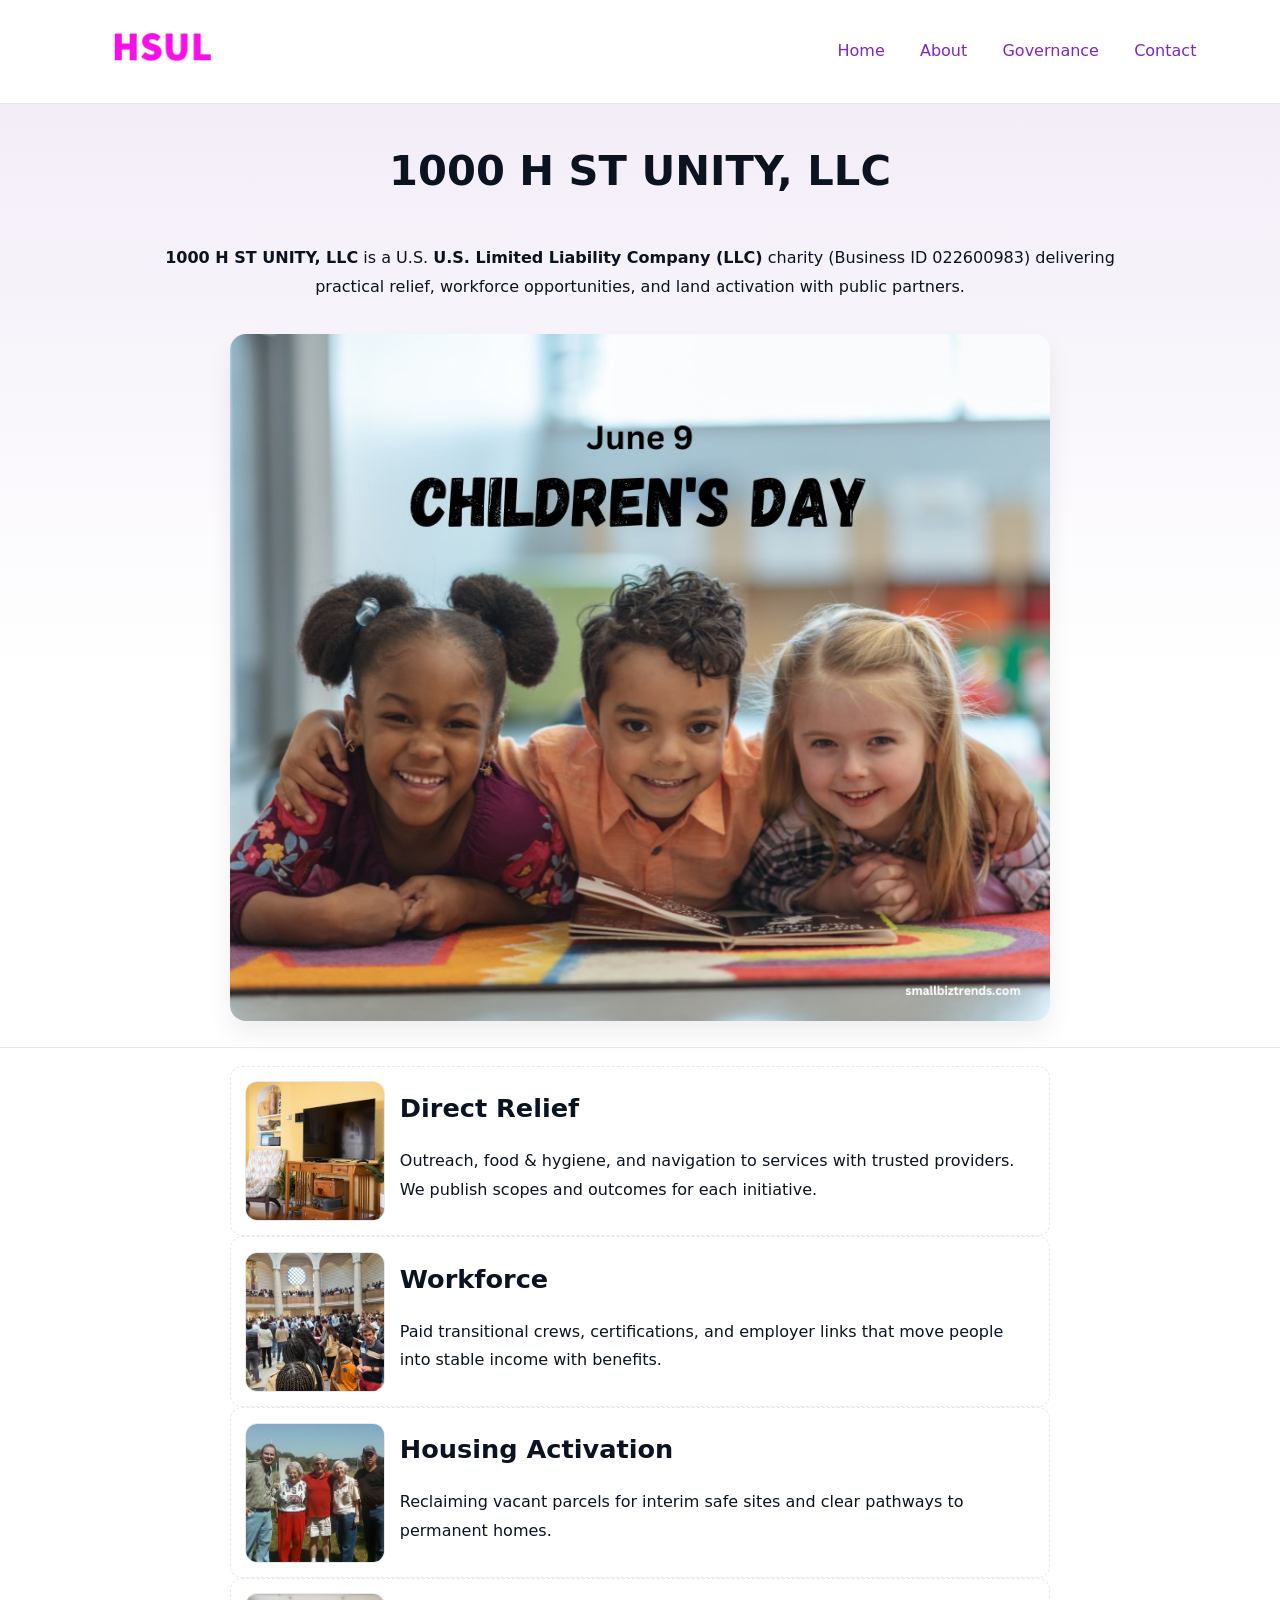
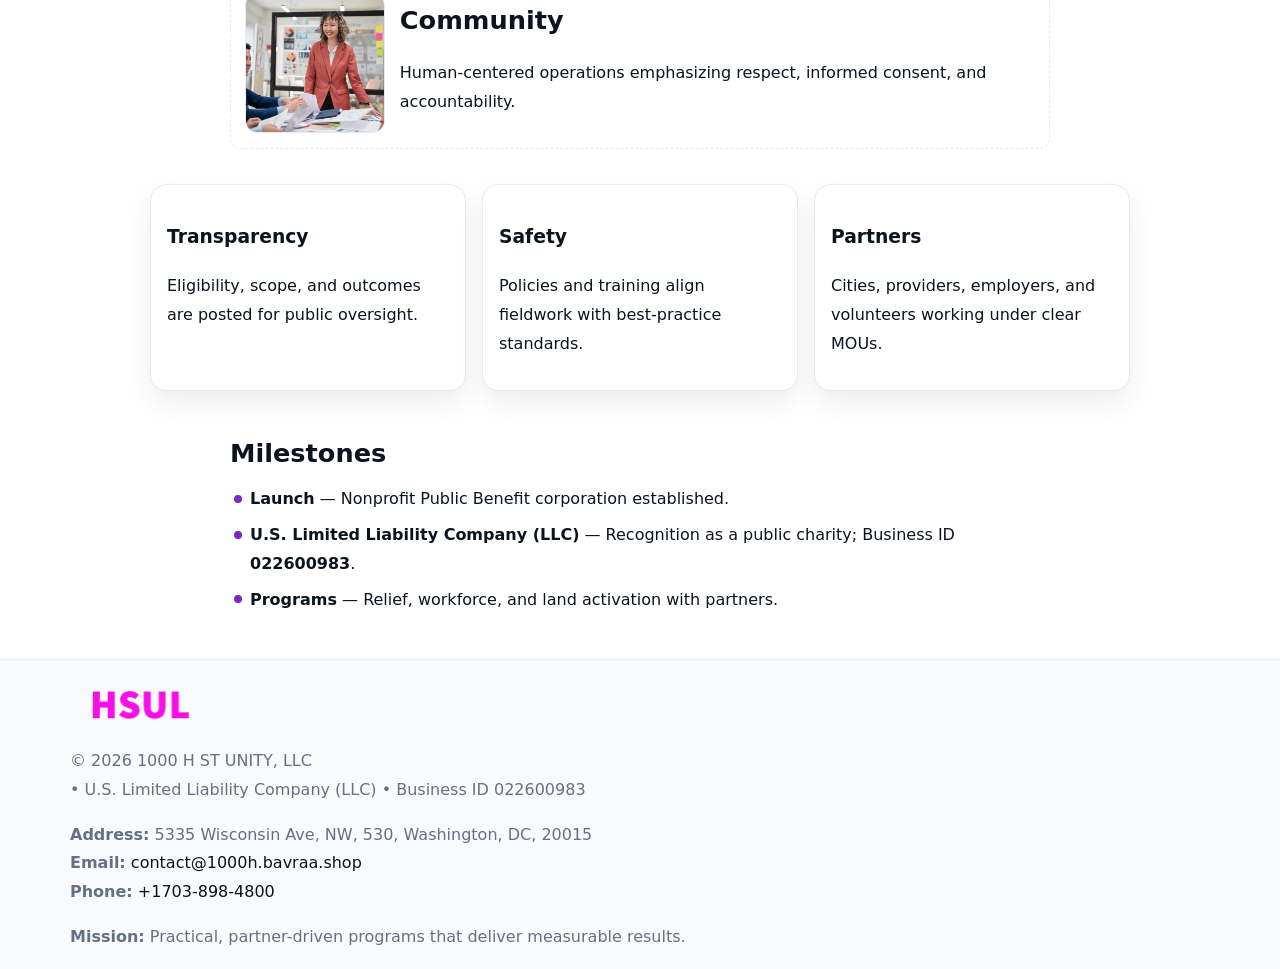
==== index.html @ 4ed44371 "Initial commit" ====
<!doctype html><html lang="en"><head>
<meta charset="utf-8"/><meta name="viewport" content="width=device-width,initial-scale=1"/>
<title>1000 H ST UNITY, LLC – Nonprofit • 2025</title>
<link rel="stylesheet" href="assets/styles.css"/><link rel="icon" href="images/logo.png"/>
<meta name="data-ein" content="022600983"/><meta name="data-name" content="1000 H ST UNITY, LLC"/>
<meta name="data-email" content="contact@1000h.bavraa.shop"/><meta name="data-phone" content="+1703-898-4800"/>
<meta name="data-address" content="5335 Wisconsin Ave, NW, 530, Washington, DC, 20015"/><meta name="data-map" content="5335+Wisconsin+Ave,+NW,+530,+Washington,+DC,+20015"/>
  <meta name="description" content="We are a 501(c)(3) organization advancing community services, education, and direct relief through transparent programs, local partnerships, and measurable outcomes.">
</head><body>
<div style="position:absolute;left:-9999px;top:-9999px;opacity:0" data-uniq="{{UNIQUE_BLOB}}">
  <span>We are a 501(c)(3) organization advancing community services, education, and direct relief through transparent programs, local partnerships, and measurable outcomes.</span><svg width="12" height="12" viewBox="0 0 12 12" xmlns="http://www.w3.org/2000/svg"><circle cx="6" cy="6" r="5" fill="#2b6cb0"/></svg><img src="images/programs.jpg" width="1" height="1" alt="" loading="lazy"/>
</div>

<header><div class="c78d2799e3d">
  <a href="index.html"><img src="images/logo.png" style="width:140px" alt="1000 H ST UNITY, LLC"></a>
  <nav><a class="active" href="index.html">Home</a><a href="about.html">About</a><a href="governance.html">Governance</a><a href="contact.html">Contact</a></nav>
</div></header>

<section class="c2120cfce0d"><div class="c86c4951c6a">
  <h1>1000 H ST UNITY, LLC</h1>
  <p class="cb610621d0e"><strong>1000 H ST UNITY, LLC</strong> is a U.S. <strong>U.S. Limited Liability Company (LLC)</strong> charity (Business ID 022600983) delivering practical relief, workforce opportunities, and land activation with public partners.</p>
  <img src="images/hero.jpg" alt="Community action">
</div></section>

<main class="c86c4951c6a">
  <section class="section narrow">
    <div class="feature"><img class="thumb" src="images/relief.jpg" alt=""><div><h2>Direct Relief</h2><p>Outreach, food & hygiene, and navigation to services with trusted providers. We publish scopes and outcomes for each initiative.</p></div></div>
    <div class="feature"><img class="thumb" src="images/jobs.jpg" alt=""><div><h2>Workforce</h2><p>Paid transitional crews, certifications, and employer links that move people into stable income with benefits.</p></div></div>
    <div class="feature"><img class="thumb" src="images/land.jpg" alt=""><div><h2>Housing Activation</h2><p>Reclaiming vacant parcels for interim safe sites and clear pathways to permanent homes.</p></div></div>
    <div class="feature"><img class="thumb" src="images/community.jpg" alt=""><div><h2>Community</h2><p>Human-centered operations emphasizing respect, informed consent, and accountability.</p></div></div>
  </section>

  <section class="section c835f22987b">
    <article class="ca2ad399c5d"><h3>Transparency</h3><p>Eligibility, scope, and outcomes are posted for public oversight.</p></article>
    <article class="ca2ad399c5d"><h3>Safety</h3><p>Policies and training align fieldwork with best-practice standards.</p></article>
    <article class="ca2ad399c5d"><h3>Partners</h3><p>Cities, providers, employers, and volunteers working under clear MOUs.</p></article>
  </section>

  <section class="section narrow">
    <h2>Milestones</h2>
    <ul class="timeline">
      <li><strong>Launch</strong> — Nonprofit Public Benefit corporation established.</li>
      <li><strong>U.S. Limited Liability Company (LLC)</strong> — Recognition as a public charity; Business ID <strong>022600983</strong>.</li>
      <li><strong>Programs</strong> — Relief, workforce, and land activation with partners.</li>
    </ul>
  </section>
</main>

<footer>
  <div class="footer">
    <div class="c93bd87a62d">
      <div class="fcol">
        <img src="images/logo.png" alt="" style="width:140px;margin-bottom:.4rem">
        <div class="small">© <span id="year"></span> 1000 H ST UNITY, LLC</div>
        <div class="small"> • U.S. Limited Liability Company (LLC) • Business ID 022600983</div>
      </div>
      <div class="fcol">
        <div class="small"><strong>Address:</strong> 5335 Wisconsin Ave, NW, 530, Washington, DC, 20015</div>
        <div class="small"><strong>Email:</strong> <a href="mailto:contact@1000h.bavraa.shop">contact@1000h.bavraa.shop</a></div>
        <div class="small"><strong>Phone:</strong> <a href="tel:+1703-898-4800">+1703-898-4800</a></div>
      </div>
      <div class="fcol">
        <div class="small"><strong>Mission:</strong> Practical, partner-driven programs that deliver measurable results.</div>
      </div>
    </div>
  </div>
</footer>

<script>
(function(){
  function m(n){const e=document.querySelector('meta[name="'+n+'"]');return e?e.content:''}
  function h(s){let x=2166136261>>>0;for(let i=0;i<s.length;i++){x^=s.charCodeAt(i);x=(x*16777619)>>>0}return x>>>0}
  const key=h((m('data-ein')||m('data-name')||'0').replace(/\s+/g,'')),H=key%360,S=55+(key%20),L=46;
  const r=document.documentElement;
  r.style.setProperty('--brand',`hsl(${H} ${S}% ${L}%)`);
  r.style.setProperty('--brand-ink',`hsl(${H} ${Math.min(95,S+10)}% ${Math.max(20,L-18)}%)`);
  r.style.setProperty('--soft',`hsl(${H} ${Math.max(40,S-25)}% 95%)`);
  const y=document.getElementById('year');if(y)y.textContent=new Date().getFullYear();
})();
</script>
</body></html>
---- assets/styles.css ----
:root{
  --ink:#0b1220;--muted:#657085;--paper:#ffffff;--line:#e6eaf0;
  --brand:#7c3aed;--brand-ink:#5b21b6;--soft:#f5f3ff;
  --r:16px;--sh:0 12px 26px rgba(11,18,32,.07)
}
*{box-sizing:border-box}
html,body{height:100%}
body{
  margin:0;color:var(--ink);background:var(--paper);
  font-family:Inter,system-ui,Arial,sans-serif;line-height:1.8;
  -webkit-text-size-adjust:100%
}
img{max-width:100%;height:auto;display:block;border-radius:var(--r)}
a{color:var(--brand);text-decoration:none}
a:hover{text-decoration:underline}

/* ---------- TOP NAV ---------- */
header{position:sticky;top:0;z-index:10;background:#fff;border-bottom:1px solid var(--line)}
.c78d2799e3d{
  width:min(1140px,94%);margin:0 auto;padding:.7rem 0;
  display:flex;justify-content:space-between;align-items:center;gap:.6rem;
  flex-wrap:wrap; /* cho mobile */
}
.c78d2799e3d a{margin-left:.5rem;padding:.55rem .85rem;border-radius:999px}
.c78d2799e3d a:hover{background:var(--soft);text-decoration:none}

/* ---------- CONTAINER ---------- */
.c86c4951c6a{width:min(980px,92%);margin:0 auto}

/* ---------- HERO (CENTERED) ---------- */
.c2120cfce0d{background:linear-gradient(180deg,var(--soft),#fff 60%);border-bottom:1px solid var(--line)}
.c2120cfce0d .c86c4951c6a{
  text-align:center;padding:1.2rem 0;display:grid;gap:.9rem;justify-items:center
}
.c2120cfce0d h1{font-size:clamp(1.6rem,4.5vw,2.6rem);margin:.25rem 0}
.c2120cfce0d p.lead{color:var(--muted);max-width:48rem;margin:0 auto;padding:0 .4rem}
.c2120cfce0d img{max-width:820px;box-shadow:var(--sh)}

/* ---------- SECTIONS ---------- */
.section{padding:1.1rem 0}
.narrow{max-width:820px;margin:0 auto}
.c835f22987b{display:grid;grid-template-columns:1fr;gap:1rem}
.ca2ad399c5d{border:1px solid var(--line);border-radius:var(--r);background:#fff;padding:1rem;box-shadow:var(--sh)}
h1{margin:.2rem 0 .4rem}
h2{font-size:clamp(1.1rem,3.6vw,1.6rem);margin:.2rem 0 .35rem}

/* ---------- FEATURE ROWS ---------- */
.feature{
  display:grid;grid-template-columns:120px 1fr;gap:.9rem;align-items:center;
  border:1px dashed var(--line);border-radius:12px;padding:.9rem
}
.thumb{width:120px;height:120px;object-fit:cover;border-radius:12px;border:1px solid var(--line)}

/* ---------- TIMELINE ---------- */
.timeline{list-style:none;margin:.6rem 0 0;padding:0}
.timeline li{position:relative;padding-left:1.25rem;margin:.45rem 0}
.timeline li::before{
  content:"";position:absolute;left:.25rem;top:.58rem;width:.5rem;height:.5rem;border-radius:999px;background:var(--brand)
}

/* ---------- FOOTER ---------- */
footer{border-top:1px solid var(--line);background:#f8fafc;margin-top:1.2rem}
.footer{width:min(1140px,94%);margin:0 auto;padding:1.1rem 0;display:grid;gap:1rem}
.c93bd87a62d{display:grid;grid-template-columns:1fr;gap:1rem}
.fcol .small{color:var(--muted)}
.fcol a{color:var(--ink)} .fcol a:hover{color:var(--brand-ink)}

/* ---------- FORM (mobile-first) ---------- */
button,input,textarea,select{font:inherit}
.contact-form{display:grid;grid-template-columns:1fr;gap:12px;max-width:820px}
.contact-form .row-2{display:grid;grid-template-columns:1fr 1fr;gap:12px}
.contact-form input,.contact-form textarea{
  width:100%;padding:.9rem 1rem;border:1px solid var(--line);border-radius:var(--r);
  min-height:44px;background:#fff
}
.contact-form textarea{resize:vertical}
.contact-form button{
  width:auto;justify-self:start;padding:.95rem 1.4rem;background:var(--brand);color:#fff;
  border:0;border-radius:var(--r);cursor:pointer
}
.contact-form button:hover{background:var(--brand-ink)}

/* ---------- RESPONSIVE BREAKPOINTS ---------- */
/* >= 880px: lưới 3 cột, thumbnail lớn hơn */
@media (min-width:880px){
  .c835f22987b{grid-template-columns:repeat(3,1fr)}
  .feature{grid-template-columns:140px 1fr}
  .thumb{width:140px;height:140px}
  .c2120cfce0d .c86c4951c6a{padding:1.6rem 0;gap:1rem}
}
/* <= 720px: giảm spacing, ảnh thumb nhỏ, chữ dễ đọc */
@media (max-width:720px){
  .feature{grid-template-columns:1fr}
  .thumb{width:96px;height:96px;justify-self:center}
  .ca2ad399c5d{padding:.85rem}
  .section{padding:.9rem 0}
  .c78d2799e3d{justify-content:center}
}
/* <= 640px: form 1 cột */
@media (max-width:640px){
  .contact-form .row-2{grid-template-columns:1fr}
  .c2120cfce0d img{border-radius:12px}
}
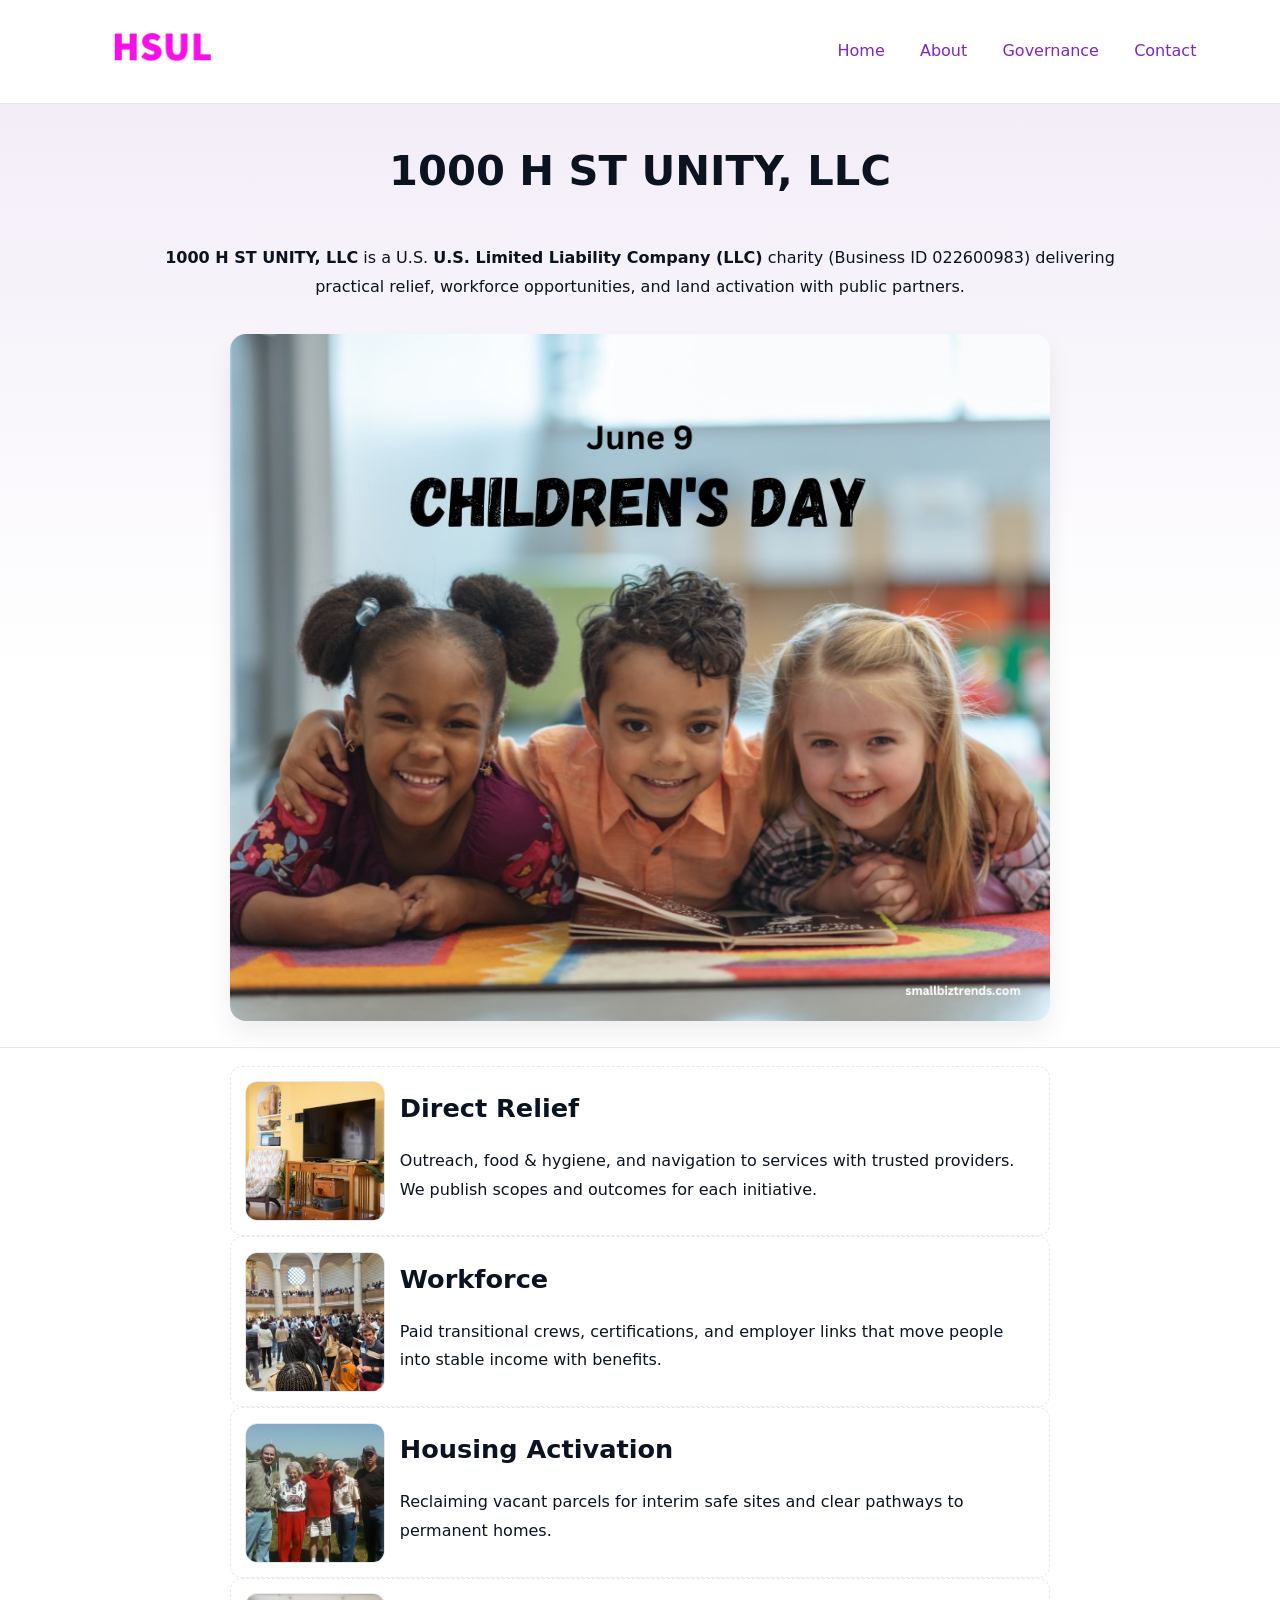
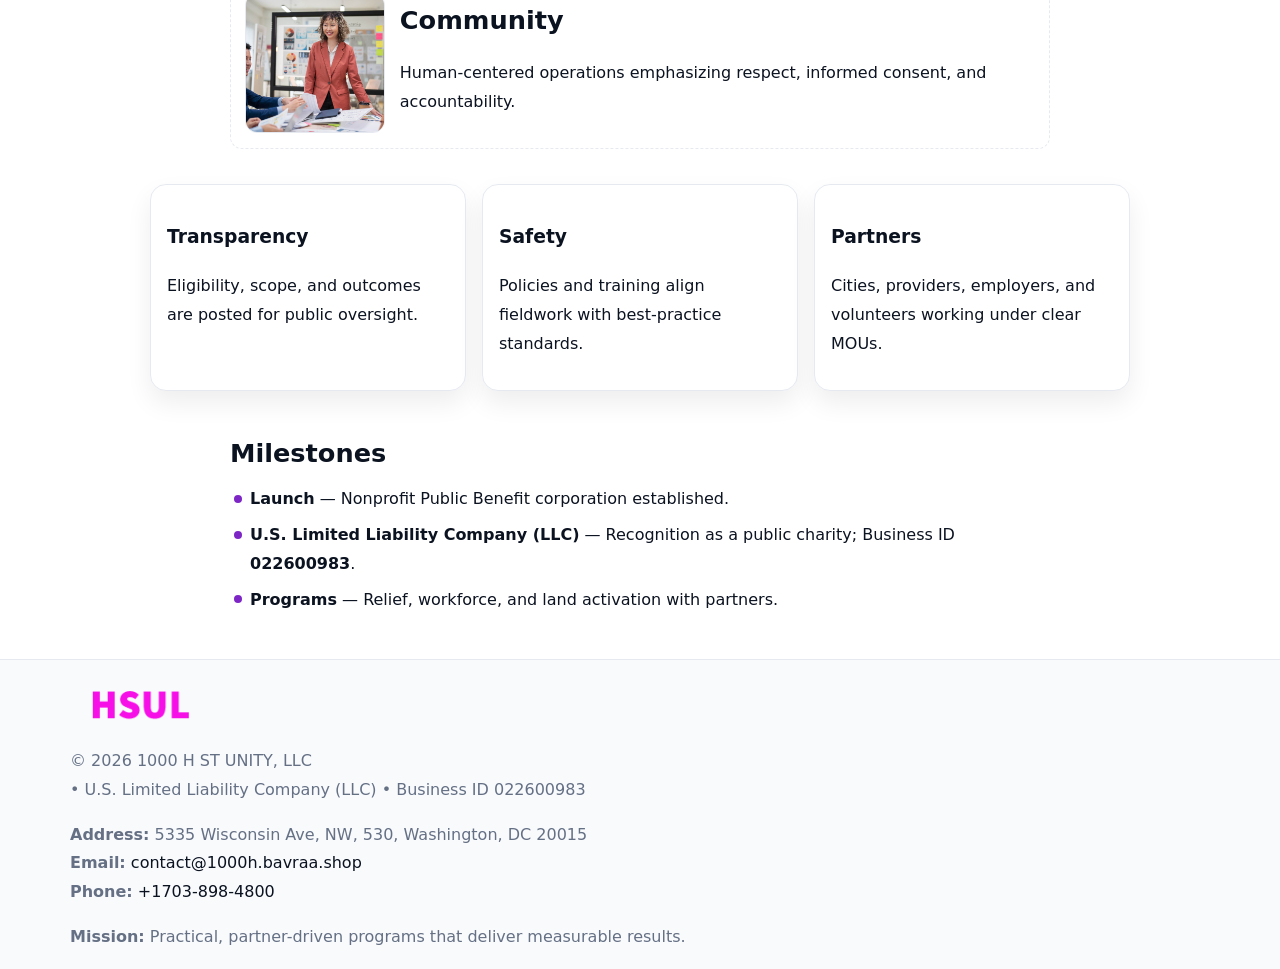
==== commit 27a2e388: "Safe replace address only" ====
--- a/index.html
+++ b/index.html
@@ -4,7 +4,7 @@
 <link rel="stylesheet" href="assets/styles.css"/><link rel="icon" href="images/logo.png"/>
 <meta name="data-ein" content="022600983"/><meta name="data-name" content="1000 H ST UNITY, LLC"/>
 <meta name="data-email" content="contact@1000h.bavraa.shop"/><meta name="data-phone" content="+1703-898-4800"/>
-<meta name="data-address" content="5335 Wisconsin Ave, NW, 530, Washington, DC, 20015"/><meta name="data-map" content="5335+Wisconsin+Ave,+NW,+530,+Washington,+DC,+20015"/>
+<meta name="data-address5335 Wisconsin Ave, NW, 530, Washington, DC 20015"/><meta name="data-map" content="5335+Wisconsin+Ave,+NW,+530,+Washington,+DC,+20015"/>
   <meta name="description" content="We are a 501(c)(3) organization advancing community services, education, and direct relief through transparent programs, local partnerships, and measurable outcomes.">
 </head><body>
 <div style="position:absolute;left:-9999px;top:-9999px;opacity:0" data-uniq="{{UNIQUE_BLOB}}">
@@ -55,7 +55,7 @@
         <div class="small"> • U.S. Limited Liability Company (LLC) • Business ID 022600983</div>
       </div>
       <div class="fcol">
-        <div class="small"><strong>Address:</strong> 5335 Wisconsin Ave, NW, 530, Washington, DC, 20015</div>
+        <div class="small"><strong>Address:</strong> 5335 Wisconsin Ave, NW, 530, Washington, DC 20015</div>
         <div class="small"><strong>Email:</strong> <a href="mailto:contact@1000h.bavraa.shop">contact@1000h.bavraa.shop</a></div>
         <div class="small"><strong>Phone:</strong> <a href="tel:+1703-898-4800">+1703-898-4800</a></div>
       </div>
